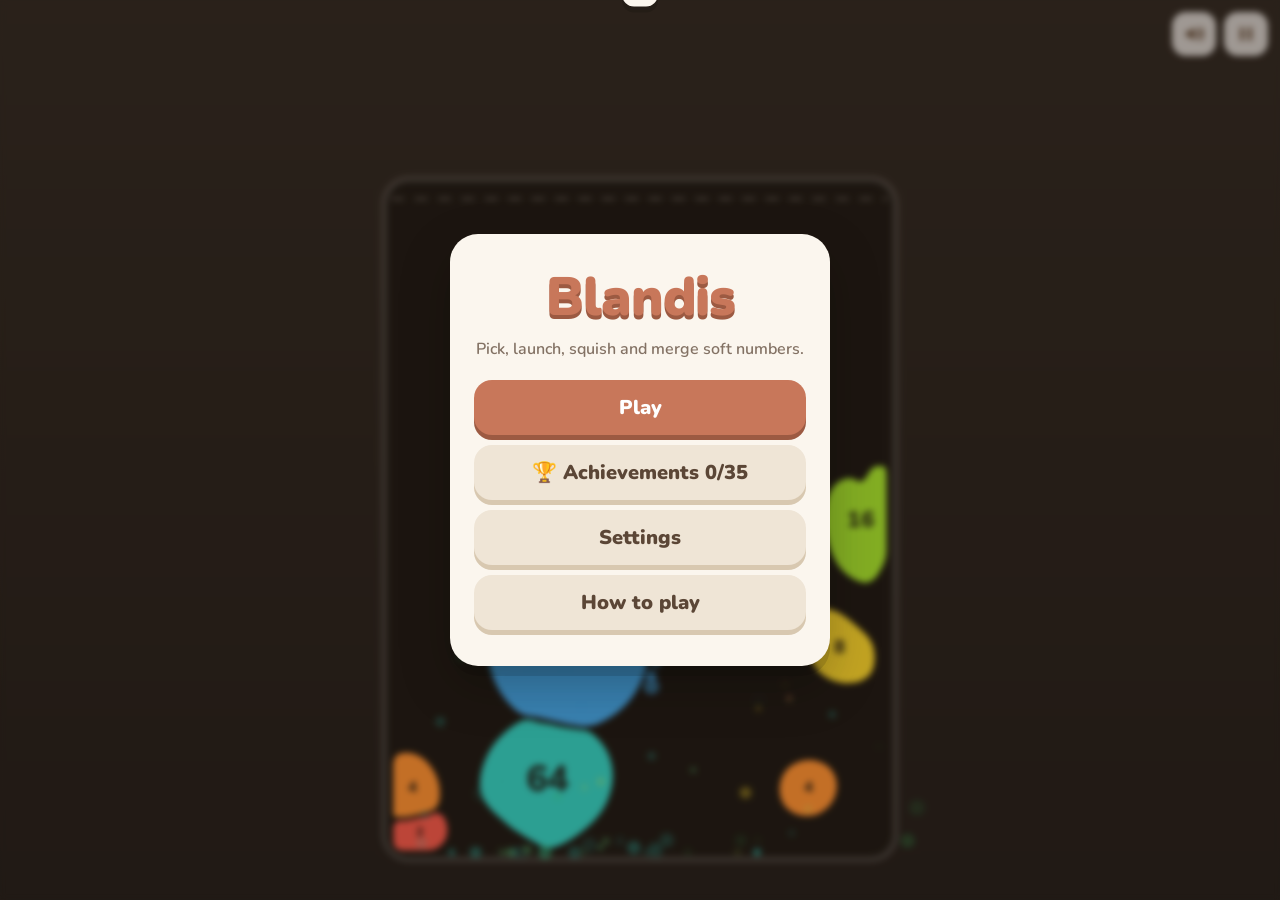
==== index.html @ 6c17c0a5 "Replace fixed launcher with a tray of up to 3 blobs - Next blobs wait squashed in a channel above th" ====
<!doctype html>
<html lang="en">
<head>
<meta charset="utf-8">
<meta name="viewport" content="width=device-width,initial-scale=1,maximum-scale=1,user-scalable=no">
<title>Blandis</title>
<meta name="description" content="Blandis — a free browser game: pick, launch, squish and merge soft numbered blobs up to 2048.">
<meta name="theme-color" content="#121010">
<meta property="og:title" content="Blandis">
<meta property="og:description" content="Pick, launch, squish and merge soft numbered blobs up to 2048.">
<meta property="og:type" content="website">
<link rel="icon" href="favicon.svg" type="image/svg+xml">
<link rel="preconnect" href="https://fonts.googleapis.com">
<link rel="preconnect" href="https://fonts.gstatic.com" crossorigin>
<link href="https://fonts.googleapis.com/css2?family=Nunito:wght@600;800;900&display=swap" rel="stylesheet">
<link rel="stylesheet" href="css/style.css">
<script type="module" src="src/main.js"></script>
</head>
<body>
<canvas id="c"></canvas>
<div id="btns">
  <button id="bMute"></button>
  <button id="bPause"></button>
</div>
<div id="overlay"><div class="card" id="card"></div></div>
<div id="toast" role="status" aria-live="polite"></div>
<noscript>Blandis needs JavaScript to run.</noscript>
</body>
</html>
---- css/style.css ----
:root { --ink:#5b4636; --card:#fbf6ee; --accent:#c8775a; --accent-dk:#9c5a42; --soft:#efe5d6; --soft-dk:#d8c8b0; }
* { box-sizing:border-box; }
html, body { margin:0; height:100%; overflow:hidden; font-family:"Nunito",system-ui,sans-serif;
  user-select:none; -webkit-user-select:none; -webkit-touch-callout:none; touch-action:none; -webkit-tap-highlight-color:transparent; }
body { background:linear-gradient(#1f1b18,#121010); transition:background .4s; }
canvas { position:fixed; inset:0; width:100%; height:100%; display:block; }

/* Top-right buttons */
#btns { position:fixed; top:12px; right:12px; display:flex; gap:8px; z-index:2; }
#btns button { width:44px; height:44px; border-radius:14px; border:0; background:rgba(255,255,255,.75);
  color:var(--ink); cursor:pointer; display:grid; place-items:center; box-shadow:0 3px 0 rgba(0,0,0,.12); }
#btns button:active { transform:translateY(2px); box-shadow:none; }

/* Menu overlay */
#overlay { position:fixed; inset:0; display:grid; place-items:center; background:rgba(70,50,35,.3);
  backdrop-filter:blur(3px); z-index:5; padding:16px; }
#overlay.hide { display:none; }
.card { background:var(--card); color:var(--ink); border-radius:28px; padding:26px 24px; width:min(380px,100%);
  max-height:calc(100vh - 32px); overflow:auto; text-align:center;
  box-shadow:0 10px 0 rgba(0,0,0,.12), 0 20px 50px rgba(0,0,0,.25);
  animation:pop .35s cubic-bezier(.3,1.6,.5,1); }
@keyframes pop { from { transform:scale(.7); opacity:0 } }
h1 { font-size:54px; margin:0 0 4px; font-weight:900; letter-spacing:-1px; color:var(--accent); text-shadow:0 4px 0 var(--accent-dk); }
h2 { margin:0 0 14px; font-weight:900; font-size:28px; }
.sub { margin:0 0 20px; opacity:.75; font-weight:600; }
.card button.big { display:block; width:100%; margin:10px 0; padding:14px; font:inherit; font-weight:900; font-size:20px;
  border:0; border-radius:18px; background:var(--accent); color:#fff; cursor:pointer; box-shadow:0 5px 0 var(--accent-dk); }
.card button.big.alt { background:var(--soft); color:var(--ink); box-shadow:0 5px 0 var(--soft-dk); }
.card button.big:active { transform:translateY(3px); box-shadow:0 2px 0 var(--accent-dk); }
.score { font-size:60px; font-weight:900; margin:4px 0; color:var(--accent); }
.badge { display:inline-block; background:#f2c46b; color:#6b4a1a; border-radius:99px; padding:4px 12px; font-weight:900; font-size:14px; }
ol { text-align:left; margin:12px auto; padding-left:28px; max-width:220px; font-weight:800; }

/* Styles grid */
.grid { display:grid; grid-template-columns:1fr 1fr; gap:10px; margin-bottom:8px; }
.sw { border:3px solid transparent; border-radius:18px; padding:10px 6px; font:inherit; font-weight:800; cursor:pointer; color:inherit; }
.sw.on { border-color:var(--accent); }
.sw[disabled] { cursor:default; opacity:.55; }
.sw .dots { display:flex; justify-content:center; gap:3px; margin-bottom:6px; }
.sw .dots i { width:14px; height:14px; border-radius:50%; display:block; }
.sw small { display:block; font-weight:600; font-size:11px; opacity:.8; }

/* Achievements */
.ach { display:flex; align-items:center; gap:12px; text-align:left; padding:10px; border-radius:16px; background:var(--soft); margin-bottom:8px; }
.ach b { display:block; }
.ach span { font-size:13px; opacity:.8; }
.ach .ic { font-size:22px; width:30px; text-align:center; }
.ach.lock { opacity:.5; }
.progress { height:12px; border-radius:99px; background:var(--soft); overflow:hidden; margin:4px 0 6px; }
.progress i { display:block; height:100%; background:var(--accent); border-radius:99px; }
.warn { margin:0 0 12px; padding:8px 12px; border-radius:12px; background:#f7d9cf; color:#8a2e1a; font-weight:800; font-size:14px; }

/* Settings */
.row { display:flex; align-items:center; justify-content:space-between; gap:10px; padding:10px 12px; margin:8px 0;
  border-radius:16px; background:var(--soft); text-align:left; }
.row > div { display:flex; gap:6px; }
.opt { font:inherit; font-weight:800; font-size:14px; padding:8px 12px; border-radius:12px; border:0; cursor:pointer; background:transparent; color:var(--ink); }
.opt.on { background:var(--accent); color:#fff; }

.help { text-align:left; font-weight:600; line-height:1.5; padding-left:20px; }

/* Achievement toast */
#toast { position:fixed; left:50%; top:16px; transform:translate(-50%,-140%); background:var(--card); color:var(--ink);
  padding:12px 18px; border-radius:18px; font-weight:800; box-shadow:0 6px 0 rgba(0,0,0,.12); z-index:9;
  transition:transform .45s cubic-bezier(.3,1.6,.5,1); text-align:center; max-width:90vw; }
#toast.show { transform:translate(-50%,0); }
#toast small { display:block; font-weight:600; opacity:.75; }

@media (prefers-reduced-motion: reduce) {
  .card, #toast { animation:none; transition:none; }
}
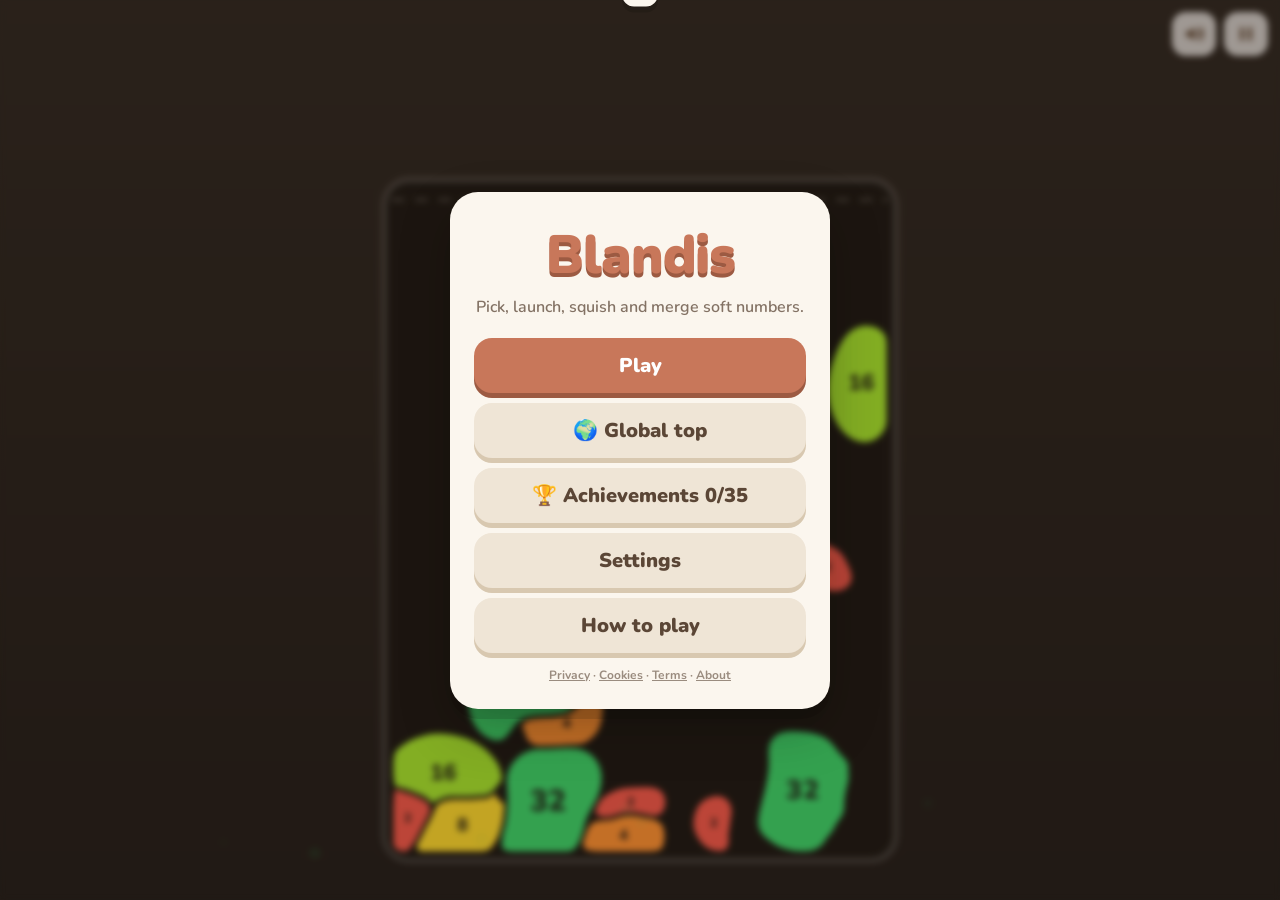
==== commit 81375c26: "Add global leaderboard, legal pages and noncommercial license - Global top 50 backed by a private Cl" ====
--- a/index.html
+++ b/index.html
@@ -10,9 +10,7 @@
 <meta property="og:description" content="Pick, launch, squish and merge soft numbered blobs up to 2048.">
 <meta property="og:type" content="website">
 <link rel="icon" href="favicon.svg" type="image/svg+xml">
-<link rel="preconnect" href="https://fonts.googleapis.com">
-<link rel="preconnect" href="https://fonts.gstatic.com" crossorigin>
-<link href="https://fonts.googleapis.com/css2?family=Nunito:wght@600;800;900&display=swap" rel="stylesheet">
+<link rel="preload" href="fonts/nunito-latin.woff2" as="font" type="font/woff2" crossorigin>
 <link rel="stylesheet" href="css/style.css">
 <script type="module" src="src/main.js"></script>
 </head>
@@ -22,8 +20,10 @@
   <button id="bMute"></button>
   <button id="bPause"></button>
 </div>
+<aside id="side" class="hide" aria-label="Global leaderboard"></aside>
 <div id="overlay"><div class="card" id="card"></div></div>
 <div id="toast" role="status" aria-live="polite"></div>
+<div id="update" class="hide" role="status" aria-live="polite"></div>
 <noscript>Blandis needs JavaScript to run.</noscript>
 </body>
 </html>
--- a/css/style.css
+++ b/css/style.css
@@ -1,3 +1,11 @@
+/* Nunito (variable, 600–900), self-hosted so no visitor data goes to a font CDN. License: fonts/OFL.txt */
+@font-face { font-family:"Nunito"; font-style:normal; font-weight:600 900; font-display:swap;
+  src:url(../fonts/nunito-latin-ext.woff2) format("woff2");
+  unicode-range:U+0100-02BA, U+02BD-02C5, U+02C7-02CC, U+02CE-02D7, U+02DD-02FF, U+0304, U+0308, U+0329, U+1D00-1DBF, U+1E00-1E9F, U+1EF2-1EFF, U+2020, U+20A0-20AB, U+20AD-20C4, U+2113, U+2C60-2C7F, U+A720-A7FF; }
+@font-face { font-family:"Nunito"; font-style:normal; font-weight:600 900; font-display:swap;
+  src:url(../fonts/nunito-latin.woff2) format("woff2");
+  unicode-range:U+0000-00FF, U+0131, U+0152-0153, U+02BB-02BC, U+02C6, U+02DA, U+02DC, U+0304, U+0308, U+0329, U+2000-206F, U+20AC, U+2122, U+2191, U+2193, U+2212, U+2215, U+FEFF, U+FFFD; }
+
 :root { --ink:#5b4636; --card:#fbf6ee; --accent:#c8775a; --accent-dk:#9c5a42; --soft:#efe5d6; --soft-dk:#d8c8b0; }
 * { box-sizing:border-box; }
 html, body { margin:0; height:100%; overflow:hidden; font-family:"Nunito",system-ui,sans-serif;
@@ -57,7 +65,67 @@
 .opt { font:inherit; font-weight:800; font-size:14px; padding:8px 12px; border-radius:12px; border:0; cursor:pointer; background:transparent; color:var(--ink); }
 .opt.on { background:var(--accent); color:#fff; }
 
+.card input { flex:1; min-width:0; font:inherit; font-weight:800; font-size:15px; padding:8px 12px; border-radius:12px;
+  border:2px solid var(--soft-dk); background:#fff; color:var(--ink); user-select:text; -webkit-user-select:text; }
+.card input:focus { outline:none; border-color:var(--accent); }
+.card input.bad { border-color:#c0392b; }
+.sub .opt { margin-left:6px; }
+.note { margin:4px 0 10px; font-size:12px; font-weight:600; opacity:.75; line-height:1.4; }
+.legal { margin:14px 0 0; font-size:12px; font-weight:700; opacity:.6; }
+.note a, .legal a, .check a { color:inherit; }
+.shareText { display:block; width:100%; min-height:84px; margin:10px 0; padding:10px 12px; resize:none; border-radius:14px;
+  border:2px solid var(--soft-dk); background:#fff; color:var(--ink); font:inherit; font-weight:700; font-size:14px;
+  user-select:text; -webkit-user-select:text; }
+.check { display:flex; gap:8px; align-items:flex-start; text-align:left; margin:2px 0 6px; padding:6px 8px; border-radius:12px;
+  font-size:13px; font-weight:700; line-height:1.4; cursor:pointer; }
+.check input { flex:none; width:18px; height:18px; margin:1px 0 0; padding:0; accent-color:var(--accent); }
+.check.bad { background:#f7d9cf; color:#8a2e1a; }
+
+/* Global leaderboard */
+ol.lb { max-width:none; padding-left:34px; }
+ol.lb li { padding:3px 0; overflow-wrap:anywhere; }
+ol.lb li b { float:right; margin-left:10px; }
+ol.lb li.me { color:var(--accent); }
+
 .help { text-align:left; font-weight:600; line-height:1.5; padding-left:20px; }
+
+/* Live leaderboard beside the jar (wide screens only; placed by src/ui/sidebar.js) */
+#side { position:fixed; width:260px; z-index:6; pointer-events:none; background:var(--card); color:var(--ink);
+  border-radius:24px; padding:16px 14px 14px; box-shadow:0 8px 0 rgba(0,0,0,.12), 0 18px 40px rgba(0,0,0,.25); }
+#side.hide { display:none; }
+#side h3 { margin:0 0 10px; font-size:18px; font-weight:900; text-align:center; }
+.lbs-view { position:relative; overflow:hidden; border-radius:14px; }
+.lbs-view.up { mask-image:linear-gradient(transparent, #000 12%); -webkit-mask-image:linear-gradient(transparent, #000 12%); }
+.lbs-view.down { mask-image:linear-gradient(#000 88%, transparent); -webkit-mask-image:linear-gradient(#000 88%, transparent); }
+.lbs-view.up.down { mask-image:linear-gradient(transparent, #000 12%, #000 88%, transparent); -webkit-mask-image:linear-gradient(transparent, #000 12%, #000 88%, transparent); }
+.lbs-list { position:absolute; inset:0; transition:transform .6s cubic-bezier(.3,1.2,.5,1); }
+.lbs-row { position:absolute; left:0; right:0; height:30px; margin:2px 0; padding:0 10px; display:flex; align-items:center; gap:8px;
+  border-radius:10px; font-weight:800; font-size:14px; transition:transform .6s cubic-bezier(.3,1.4,.5,1); }
+.lbs-row i { font-style:normal; width:26px; opacity:.55; font-size:12px; }
+.lbs-row span { flex:1; min-width:0; overflow:hidden; text-overflow:ellipsis; white-space:nowrap; }
+.lbs-row.own span { color:var(--accent); }
+.lbs-row.me { background:var(--accent); color:#fff; z-index:1; box-shadow:0 3px 0 var(--accent-dk); }
+.lbs-row.me i { opacity:.9; }
+.lbs-row.me::after { content:attr(data-up); position:absolute; right:64px; top:6px; padding:1px 7px; border-radius:99px;
+  background:#f2c46b; color:#6b4a1a; font-size:12px; font-weight:900; opacity:0; }
+.lbs-row.me.up { animation:lbsUp .7s cubic-bezier(.3,1.6,.5,1); }
+.lbs-row.me.up::after { animation:lbsBadge 1.2s ease-out; }
+.lbs-row.passed { animation:lbsPassed .7s ease-out; }
+@keyframes lbsUp { 30% { scale:1.08; box-shadow:0 3px 0 var(--accent-dk), 0 0 0 6px rgba(242,196,107,.55); } }
+@keyframes lbsBadge { 0% { opacity:0; translate:0 6px; } 20% { opacity:1; translate:0 -4px; } 80% { opacity:1; } 100% { opacity:0; translate:0 -14px; } }
+@keyframes lbsPassed { 0% { background:#f7d9cf; } 100% { background:transparent; } }
+.lbs-foot { margin-top:10px; text-align:center; font-size:13px; font-weight:700; min-height:18px; }
+.lbs-foot small { font-size:13px; opacity:.85; }
+.lbs-bar { height:8px; margin-top:6px; border-radius:99px; background:var(--soft); overflow:hidden; }
+.lbs-bar i { display:block; height:100%; background:var(--accent); border-radius:99px; transform-origin:left; transition:transform .3s; }
+
+/* "New version" notice (src/update.js) */
+#update { position:fixed; left:50%; bottom:16px; transform:translateX(-50%); z-index:9; display:flex; align-items:center; gap:10px;
+  background:var(--card); color:var(--ink); padding:10px 10px 10px 16px; border-radius:18px; font-weight:800; font-size:14px;
+  box-shadow:0 6px 0 rgba(0,0,0,.12), 0 12px 30px rgba(0,0,0,.25); max-width:calc(100vw - 32px); }
+#update.hide { display:none; }
+#update button { font:inherit; font-weight:900; border:0; border-radius:12px; padding:8px 12px; background:var(--accent); color:#fff;
+  cursor:pointer; box-shadow:0 3px 0 var(--accent-dk); white-space:nowrap; }
 
 /* Achievement toast */
 #toast { position:fixed; left:50%; top:16px; transform:translate(-50%,-140%); background:var(--card); color:var(--ink);
@@ -67,5 +135,5 @@
 #toast small { display:block; font-weight:600; opacity:.75; }
 
 @media (prefers-reduced-motion: reduce) {
-  .card, #toast { animation:none; transition:none; }
+  .card, #toast, .lbs-list, .lbs-row, .lbs-row::after { animation:none; transition:none; }
 }
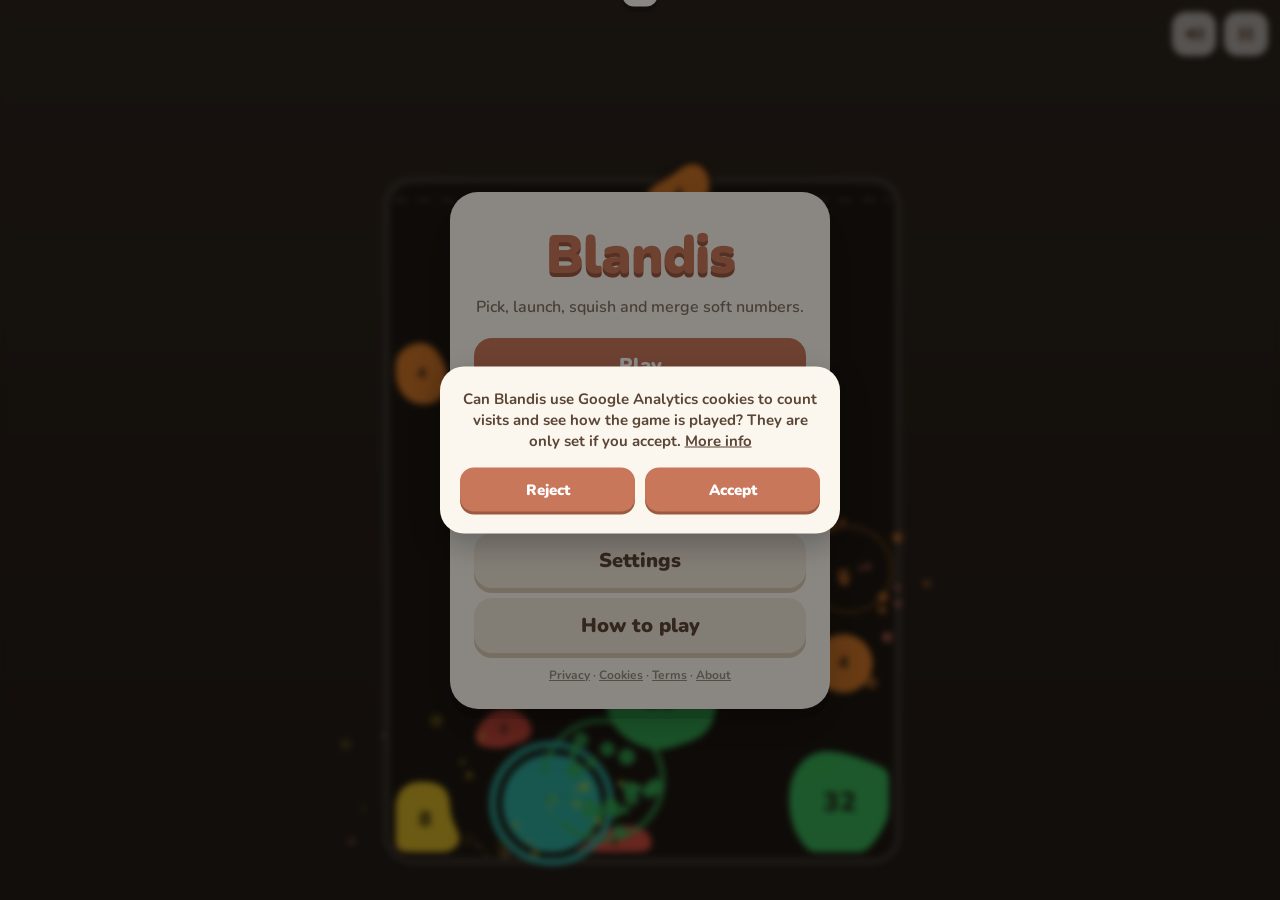
==== commit 0cd515b0: "Add Google Analytics behind a consent banner GA4 only loads after the player accepts it in a centred" ====
--- a/index.html
+++ b/index.html
@@ -24,6 +24,7 @@
 <div id="overlay"><div class="card" id="card"></div></div>
 <div id="toast" role="status" aria-live="polite"></div>
 <div id="update" class="hide" role="status" aria-live="polite"></div>
+<div id="consent" class="hide" role="region" aria-label="Cookies"></div>
 <noscript>Blandis needs JavaScript to run.</noscript>
 </body>
 </html>
--- a/css/style.css
+++ b/css/style.css
@@ -127,6 +127,17 @@
 #update button { font:inherit; font-weight:900; border:0; border-radius:12px; padding:8px 12px; background:var(--accent); color:#fff;
   cursor:pointer; box-shadow:0 3px 0 var(--accent-dk); white-space:nowrap; }
 
+/* Analytics consent banner (src/analytics.js): centred over a dimmed screen; both choices look the same on purpose */
+#consent { position:fixed; left:50%; top:50%; transform:translate(-50%,-50%); z-index:10; width:min(400px,calc(100vw - 32px));
+  background:var(--card); color:var(--ink); padding:22px 20px; border-radius:24px; font-weight:700; font-size:15px; text-align:center;
+  box-shadow:0 0 0 100vmax rgba(0,0,0,.45), 0 12px 30px rgba(0,0,0,.25); }
+#consent.hide { display:none; }
+#consent p { margin:0 0 16px; line-height:1.4; }
+#consent a { color:inherit; }
+#consent div { display:flex; gap:10px; }
+#consent button { flex:1; font:inherit; font-weight:900; border:0; border-radius:14px; padding:12px; background:var(--accent); color:#fff;
+  cursor:pointer; box-shadow:0 3px 0 var(--accent-dk); }
+
 /* Achievement toast */
 #toast { position:fixed; left:50%; top:16px; transform:translate(-50%,-140%); background:var(--card); color:var(--ink);
   padding:12px 18px; border-radius:18px; font-weight:800; box-shadow:0 6px 0 rgba(0,0,0,.12); z-index:9;
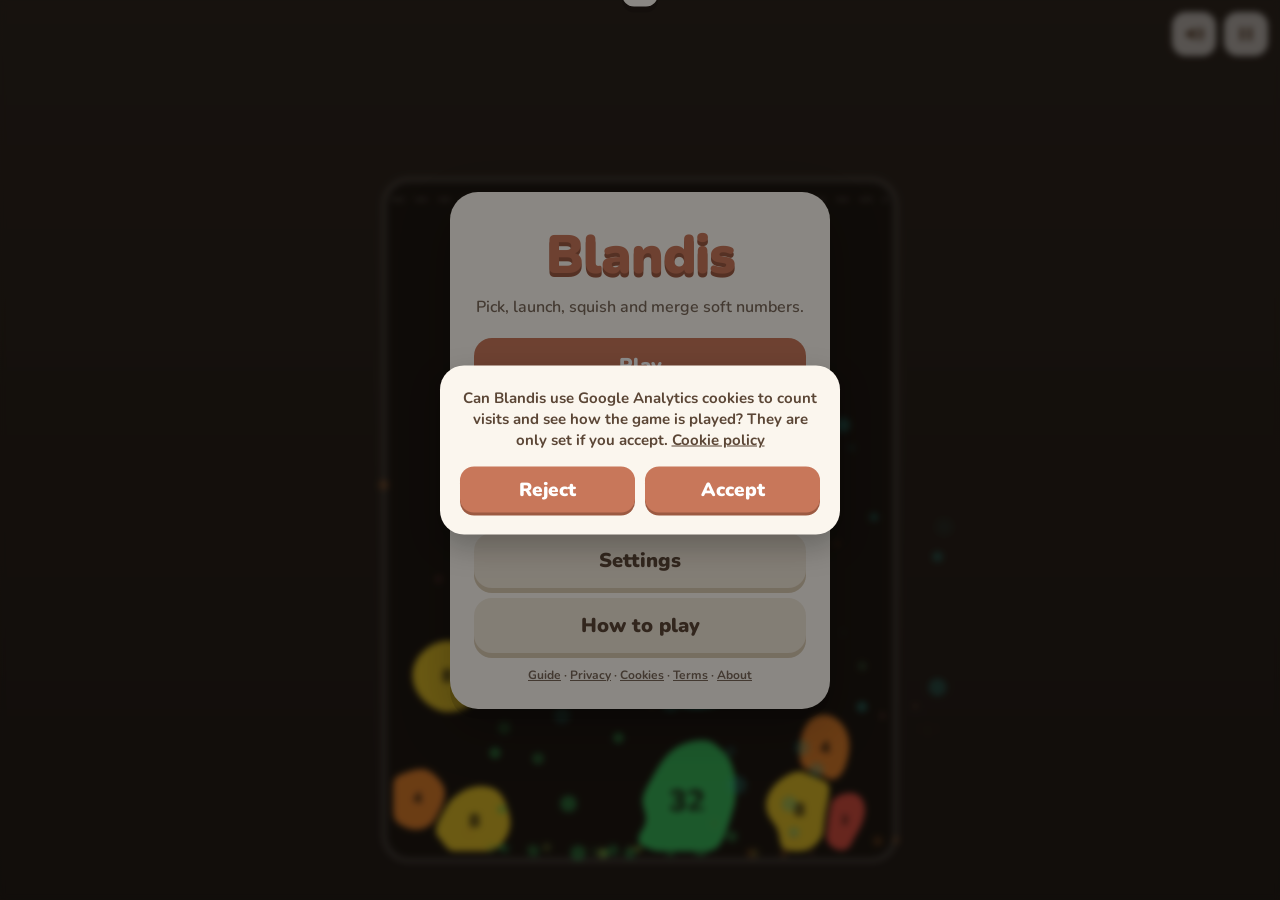
==== commit 6e45aaf7: "Prepare the site for search engines and social sharing The home page gets a descriptive title and de" ====
--- a/index.html
+++ b/index.html
@@ -3,19 +3,62 @@
 <head>
 <meta charset="utf-8">
 <meta name="viewport" content="width=device-width,initial-scale=1,maximum-scale=1,user-scalable=no">
-<title>Blandis</title>
-<meta name="description" content="Blandis — a free browser game: pick, launch, squish and merge soft numbered blobs up to 2048.">
+<title>Blandis – Squishy Physics Merge Puzzle, Free in Your Browser</title>
+<meta name="description" content="Pick, launch and squish soft numbered blobs so equal numbers merge up to 2048. A free physics puzzle game for mobile and desktop browsers: no install, no ads.">
+<link rel="canonical" href="https://blandis.u0f.es/">
 <meta name="theme-color" content="#121010">
-<meta property="og:title" content="Blandis">
-<meta property="og:description" content="Pick, launch, squish and merge soft numbered blobs up to 2048.">
 <meta property="og:type" content="website">
+<meta property="og:site_name" content="Blandis">
+<meta property="og:title" content="Blandis – squishy physics merge puzzle">
+<meta property="og:description" content="Pick, launch, squish and merge soft numbered blobs up to 2048. Free in your browser, on mobile and desktop.">
+<meta property="og:url" content="https://blandis.u0f.es/">
+<meta property="og:locale" content="en_US">
+<meta property="og:locale:alternate" content="es_ES">
+<meta property="og:image" content="https://blandis.u0f.es/img/blandis-social.png">
+<meta property="og:image:width" content="1200">
+<meta property="og:image:height" content="630">
+<meta property="og:image:alt" content="Blandis: soft numbered blobs squishing and merging inside the jar">
+<meta name="twitter:card" content="summary_large_image">
 <link rel="icon" href="favicon.svg" type="image/svg+xml">
+<link rel="apple-touch-icon" href="apple-touch-icon.png">
+<script type="application/ld+json">
+{
+  "@context": "https://schema.org",
+  "@graph": [
+    {
+      "@type": "WebSite",
+      "@id": "https://blandis.u0f.es/#website",
+      "name": "Blandis",
+      "url": "https://blandis.u0f.es/",
+      "inLanguage": ["en", "es"]
+    },
+    {
+      "@type": "VideoGame",
+      "@id": "https://blandis.u0f.es/#game",
+      "name": "Blandis",
+      "url": "https://blandis.u0f.es/",
+      "description": "A free physics puzzle game for the browser: pick, launch, squish and merge soft numbered blobs up to 2048.",
+      "image": "https://blandis.u0f.es/img/blandis-social.png",
+      "genre": ["Puzzle", "Physics puzzle"],
+      "gamePlatform": "Web browser",
+      "applicationCategory": "GameApplication",
+      "operatingSystem": "Any (web browser)",
+      "playMode": "SinglePlayer",
+      "inLanguage": ["en", "es"],
+      "isAccessibleForFree": true,
+      "author": { "@type": "Person", "name": "Joel" },
+      "license": "https://polyformproject.org/licenses/noncommercial/1.0.0/",
+      "subjectOf": { "@type": "WebPage", "url": "https://blandis.u0f.es/how-to-play.html", "name": "How to play Blandis" }
+    }
+  ]
+}
+</script>
 <link rel="preload" href="fonts/nunito-latin.woff2" as="font" type="font/woff2" crossorigin>
 <link rel="stylesheet" href="css/style.css">
 <script type="module" src="src/main.js"></script>
 </head>
 <body>
-<canvas id="c"></canvas>
+<canvas id="c">Blandis is a physics puzzle game: launch soft numbered blobs into the jar and merge equal numbers up to 2048. <a href="how-to-play.html">How to play</a></canvas>
 <div id="btns">
   <button id="bMute"></button>
   <button id="bPause"></button>
@@ -25,6 +68,6 @@
 <div id="toast" role="status" aria-live="polite"></div>
 <div id="update" class="hide" role="status" aria-live="polite"></div>
 <div id="consent" class="hide" role="region" aria-label="Cookies"></div>
-<noscript>Blandis needs JavaScript to run.</noscript>
+<noscript>Blandis needs JavaScript to run. <a href="how-to-play.html">How to play Blandis</a> · <a href="como-jugar.html" hreflang="es" lang="es">Cómo jugar</a> · <a href="legal/about.html">About</a></noscript>
 </body>
 </html>
--- a/css/style.css
+++ b/css/style.css
@@ -30,7 +30,7 @@
 @keyframes pop { from { transform:scale(.7); opacity:0 } }
 h1 { font-size:54px; margin:0 0 4px; font-weight:900; letter-spacing:-1px; color:var(--accent); text-shadow:0 4px 0 var(--accent-dk); }
 h2 { margin:0 0 14px; font-weight:900; font-size:28px; }
-.sub { margin:0 0 20px; opacity:.75; font-weight:600; }
+.sub { margin:0 0 20px; opacity:.8; font-weight:600; }
 .card button.big { display:block; width:100%; margin:10px 0; padding:14px; font:inherit; font-weight:900; font-size:20px;
   border:0; border-radius:18px; background:var(--accent); color:#fff; cursor:pointer; box-shadow:0 5px 0 var(--accent-dk); }
 .card button.big.alt { background:var(--soft); color:var(--ink); box-shadow:0 5px 0 var(--soft-dk); }
@@ -53,6 +53,8 @@
 .ach b { display:block; }
 .ach span { font-size:13px; opacity:.8; }
 .ach .ic { font-size:22px; width:30px; text-align:center; }
+.ach.mode { width:100%; font:inherit; color:inherit; border:3px solid transparent; cursor:pointer; }
+.ach.mode.on { border-color:var(--accent); }
 .ach.lock { opacity:.5; }
 .progress { height:12px; border-radius:99px; background:var(--soft); overflow:hidden; margin:4px 0 6px; }
 .progress i { display:block; height:100%; background:var(--accent); border-radius:99px; }
@@ -64,14 +66,16 @@
 .row > div { display:flex; gap:6px; }
 .opt { font:inherit; font-weight:800; font-size:14px; padding:8px 12px; border-radius:12px; border:0; cursor:pointer; background:transparent; color:var(--ink); }
 .opt.on { background:var(--accent); color:#fff; }
+.tabs { display:flex; justify-content:center; gap:4px; padding:4px; border-radius:14px; background:var(--soft); }
+.tabs .opt { flex:1; font-size:18px; padding:6px 0; }
 
 .card input { flex:1; min-width:0; font:inherit; font-weight:800; font-size:15px; padding:8px 12px; border-radius:12px;
   border:2px solid var(--soft-dk); background:#fff; color:var(--ink); user-select:text; -webkit-user-select:text; }
 .card input:focus { outline:none; border-color:var(--accent); }
 .card input.bad { border-color:#c0392b; }
 .sub .opt { margin-left:6px; }
-.note { margin:4px 0 10px; font-size:12px; font-weight:600; opacity:.75; line-height:1.4; }
-.legal { margin:14px 0 0; font-size:12px; font-weight:700; opacity:.6; }
+.note { margin:4px 0 10px; font-size:12px; font-weight:600; opacity:.8; line-height:1.4; }
+.legal { margin:14px 0 0; font-size:12px; font-weight:700; opacity:.8; }
 .note a, .legal a, .check a { color:inherit; }
 .shareText { display:block; width:100%; min-height:84px; margin:10px 0; padding:10px 12px; resize:none; border-radius:14px;
   border:2px solid var(--soft-dk); background:#fff; color:var(--ink); font:inherit; font-weight:700; font-size:14px;
@@ -135,7 +139,7 @@
 #consent p { margin:0 0 16px; line-height:1.4; }
 #consent a { color:inherit; }
 #consent div { display:flex; gap:10px; }
-#consent button { flex:1; font:inherit; font-weight:900; border:0; border-radius:14px; padding:12px; background:var(--accent); color:#fff;
+#consent button { flex:1; font:inherit; font-weight:900; border:0; border-radius:14px; padding:10px 12px; font-size:19px; background:var(--accent); color:#fff;
   cursor:pointer; box-shadow:0 3px 0 var(--accent-dk); }
 
 /* Achievement toast */
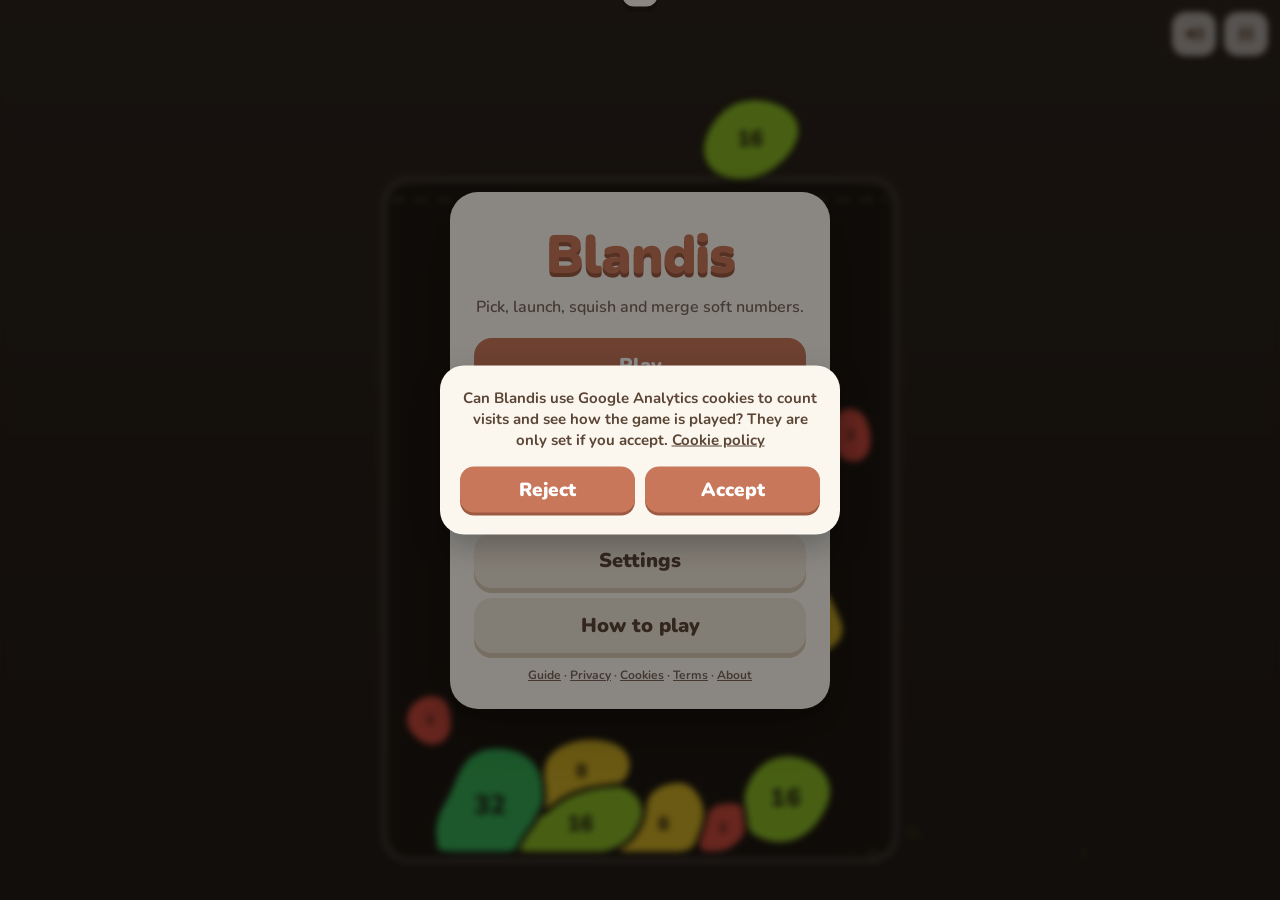
==== commit 15992322: "Fix launch cancelling, add mode achievements and leaderboard mode tabs Cancelling a launch no longer" ====
--- a/index.html
+++ b/index.html
@@ -2,7 +2,7 @@
 <html lang="en">
 <head>
 <meta charset="utf-8">
-<meta name="viewport" content="width=device-width,initial-scale=1,maximum-scale=1,user-scalable=no">
+<meta name="viewport" content="width=device-width,initial-scale=1">
 <title>Blandis – Squishy Physics Merge Puzzle, Free in Your Browser</title>
 <meta name="description" content="Pick, launch and squish soft numbered blobs so equal numbers merge up to 2048. A free physics puzzle game for mobile and desktop browsers: no install, no ads.">
 <link rel="canonical" href="https://blandis.u0f.es/">
@@ -58,7 +58,11 @@
 <script type="module" src="src/main.js"></script>
 </head>
 <body>
-<canvas id="c">Blandis is a physics puzzle game: launch soft numbered blobs into the jar and merge equal numbers up to 2048. <a href="how-to-play.html">How to play</a></canvas>
+<header class="sr-only">
+  <h1>Blandis: squishy physics merge puzzle</h1>
+  <p>Blandis is a free physics puzzle game you play in your browser, on mobile or desktop. Pick a soft numbered blob, launch it into the jar and squish equal numbers together so they merge, all the way up to 2048. No install, no ads.</p>
+</header>
+<canvas id="c"></canvas>
 <div id="btns">
   <button id="bMute"></button>
   <button id="bPause"></button>
--- a/css/style.css
+++ b/css/style.css
@@ -28,7 +28,8 @@
   box-shadow:0 10px 0 rgba(0,0,0,.12), 0 20px 50px rgba(0,0,0,.25);
   animation:pop .35s cubic-bezier(.3,1.6,.5,1); }
 @keyframes pop { from { transform:scale(.7); opacity:0 } }
-h1 { font-size:54px; margin:0 0 4px; font-weight:900; letter-spacing:-1px; color:var(--accent); text-shadow:0 4px 0 var(--accent-dk); }
+.sr-only { position:absolute; width:1px; height:1px; margin:-1px; padding:0; overflow:hidden; clip:rect(0,0,0,0); white-space:nowrap; border:0; }
+.logo { font-size:54px; margin:0 0 4px; font-weight:900; letter-spacing:-1px; color:var(--accent); text-shadow:0 4px 0 var(--accent-dk); }
 h2 { margin:0 0 14px; font-weight:900; font-size:28px; }
 .sub { margin:0 0 20px; opacity:.8; font-weight:600; }
 .card button.big { display:block; width:100%; margin:10px 0; padding:14px; font:inherit; font-weight:900; font-size:20px;
@@ -97,7 +98,10 @@
 #side { position:fixed; width:260px; z-index:6; pointer-events:none; background:var(--card); color:var(--ink);
   border-radius:24px; padding:16px 14px 14px; box-shadow:0 8px 0 rgba(0,0,0,.12), 0 18px 40px rgba(0,0,0,.25); }
 #side.hide { display:none; }
-#side h3 { margin:0 0 10px; font-size:18px; font-weight:900; text-align:center; }
+#side h2 { margin:0 0 10px; font-size:18px; font-weight:900; text-align:center; }
+#side .tabs { pointer-events:auto; }
+#side .tabs .opt { font-size:16px; padding:5px 0; }
+.lbs-mode { margin:6px 0 8px; text-align:center; font-size:13px; font-weight:800; opacity:.7; }
 .lbs-view { position:relative; overflow:hidden; border-radius:14px; }
 .lbs-view.up { mask-image:linear-gradient(transparent, #000 12%); -webkit-mask-image:linear-gradient(transparent, #000 12%); }
 .lbs-view.down { mask-image:linear-gradient(#000 88%, transparent); -webkit-mask-image:linear-gradient(#000 88%, transparent); }
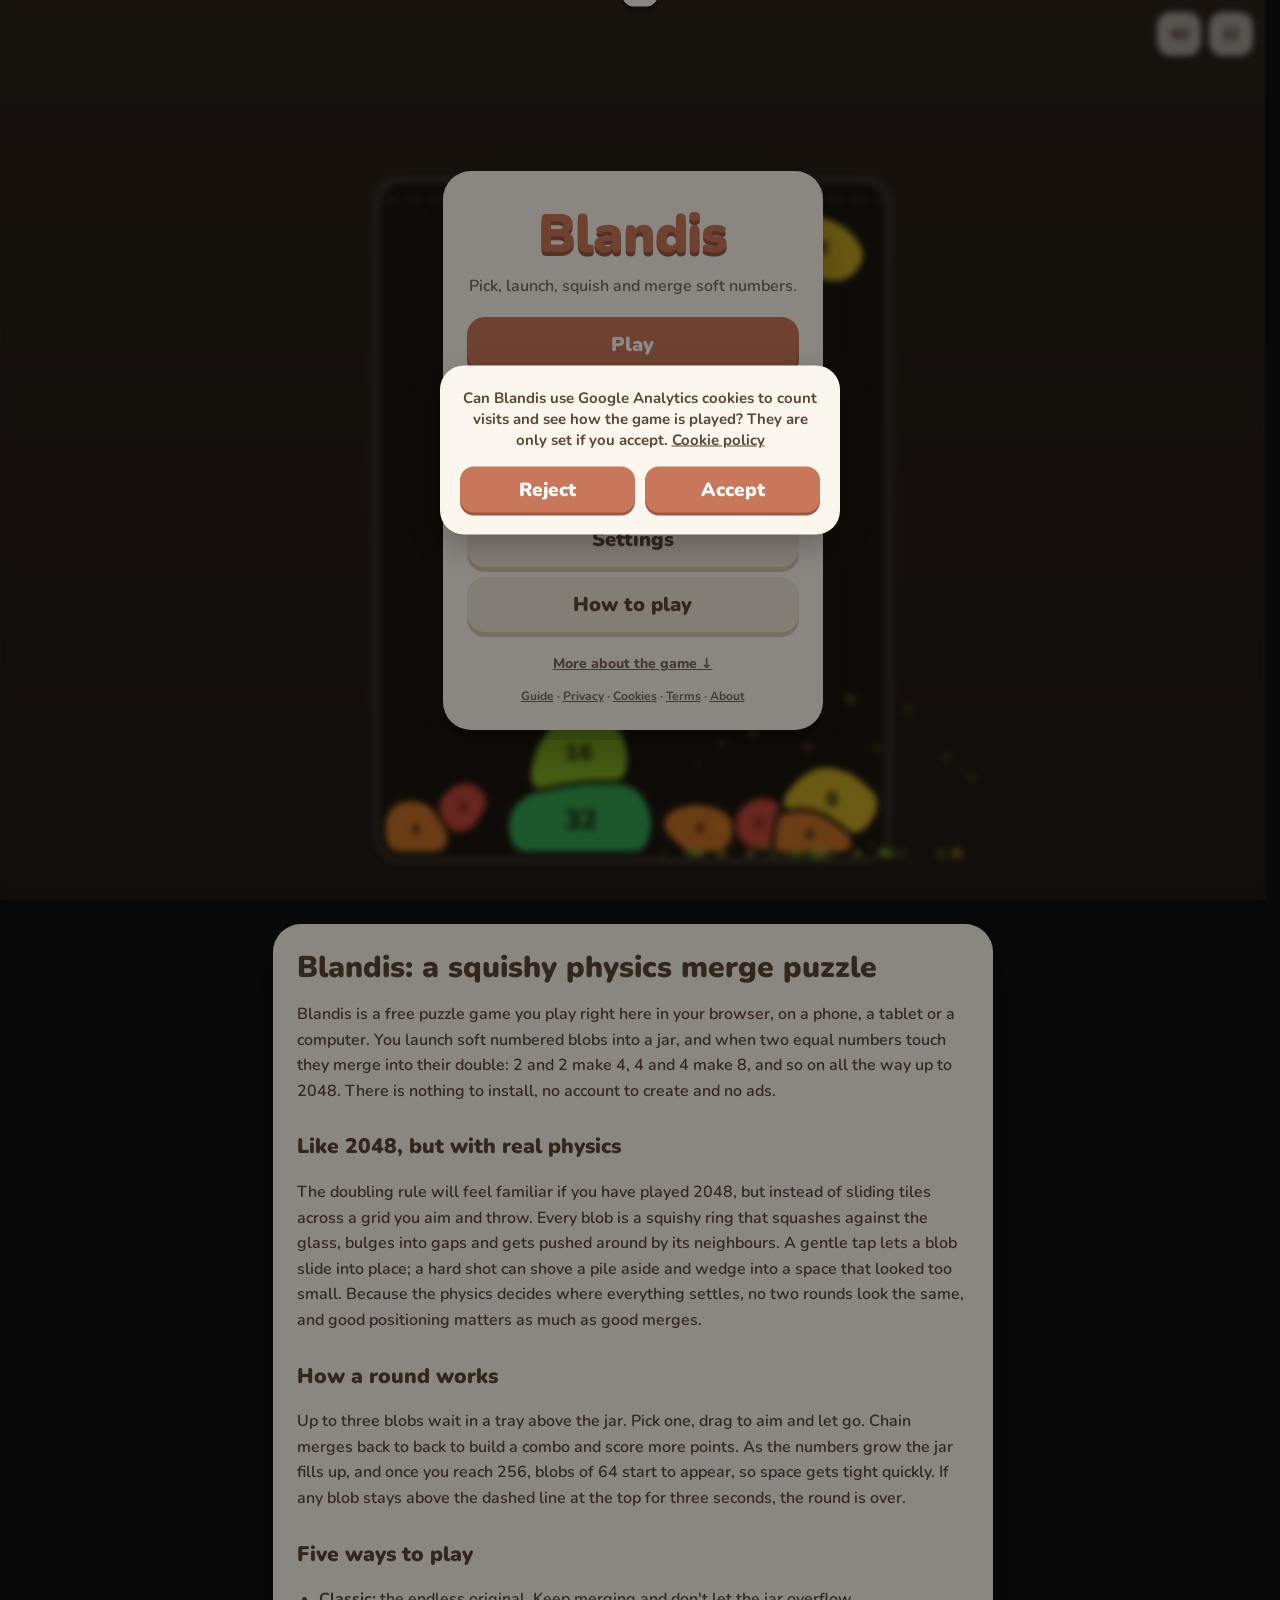
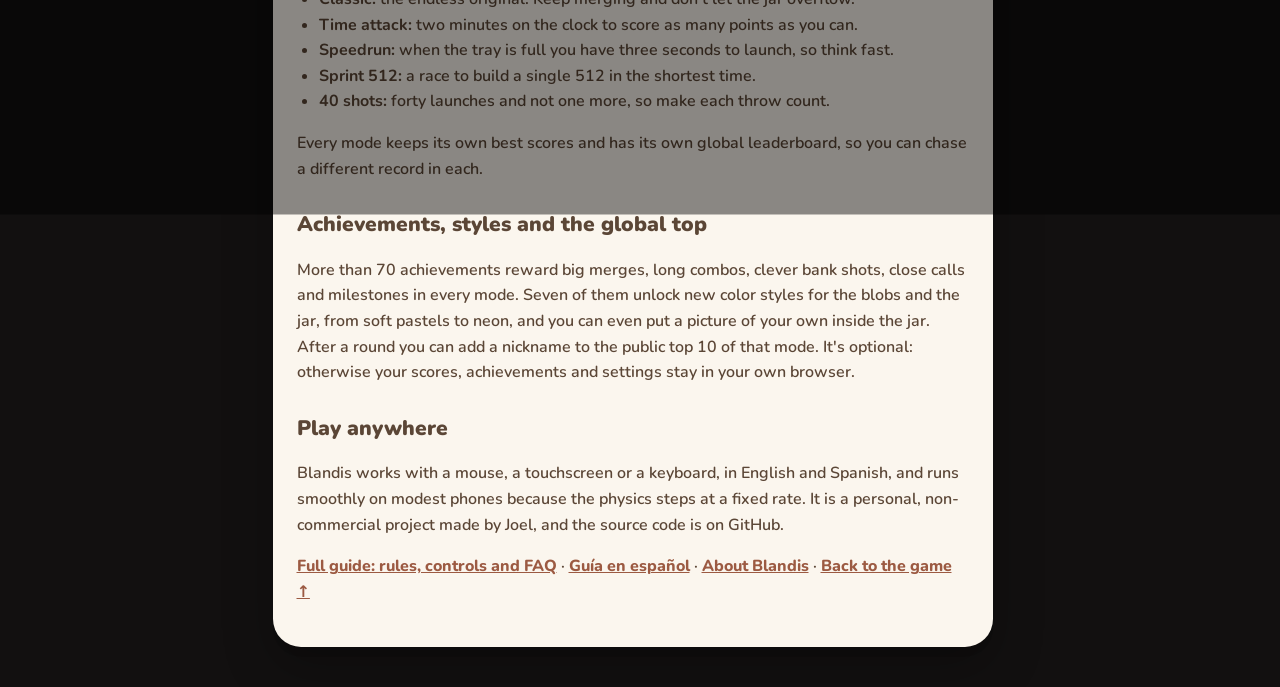
==== commit 28f6cf47: "Add visible game text, richer metadata and AI-readable guides for SEO - Home page scrolls: the game " ====
--- a/index.html
+++ b/index.html
@@ -17,8 +17,13 @@
 <meta property="og:image" content="https://blandis.u0f.es/img/blandis-social.png">
 <meta property="og:image:width" content="1200">
 <meta property="og:image:height" content="630">
+<meta property="og:image:type" content="image/png">
 <meta property="og:image:alt" content="Blandis: soft numbered blobs squishing and merging inside the jar">
 <meta name="twitter:card" content="summary_large_image">
+<meta name="twitter:title" content="Blandis – squishy physics merge puzzle">
+<meta name="twitter:description" content="Pick, launch, squish and merge soft numbered blobs up to 2048. Free in your browser, on mobile and desktop.">
+<meta name="twitter:image" content="https://blandis.u0f.es/img/blandis-social.png">
+<meta name="twitter:image:alt" content="Blandis: soft numbered blobs squishing and merging inside the jar">
 <link rel="icon" href="favicon.svg" type="image/svg+xml">
 <link rel="apple-touch-icon" href="apple-touch-icon.png">
 <script type="application/ld+json">
@@ -30,7 +35,15 @@
       "@id": "https://blandis.u0f.es/#website",
       "name": "Blandis",
       "url": "https://blandis.u0f.es/",
-      "inLanguage": ["en", "es"]
+      "inLanguage": ["en", "es"],
+      "publisher": { "@id": "https://blandis.u0f.es/#author" }
+    },
+    {
+      "@type": "Person",
+      "@id": "https://blandis.u0f.es/#author",
+      "name": "Joel",
+      "url": "https://blandis.u0f.es/legal/about.html",
+      "sameAs": ["https://github.com/u0f"]
     },
     {
       "@type": "VideoGame",
@@ -39,14 +52,22 @@
       "url": "https://blandis.u0f.es/",
       "description": "A free physics puzzle game for the browser: pick, launch, squish and merge soft numbered blobs up to 2048.",
       "image": "https://blandis.u0f.es/img/blandis-social.png",
+      "screenshot": [
+        "https://blandis.u0f.es/img/blandis-gameplay.webp",
+        "https://blandis.u0f.es/img/blandis-game-modes.webp",
+        "https://blandis.u0f.es/img/blandis-achievements.webp"
+      ],
       "genre": ["Puzzle", "Physics puzzle"],
       "gamePlatform": "Web browser",
       "applicationCategory": "GameApplication",
       "operatingSystem": "Any (web browser)",
       "playMode": "SinglePlayer",
+      "numberOfPlayers": { "@type": "QuantitativeValue", "value": 1 },
       "inLanguage": ["en", "es"],
       "isAccessibleForFree": true,
-      "author": { "@type": "Person", "name": "Joel" },
+      "offers": { "@type": "Offer", "price": "0", "priceCurrency": "EUR", "availability": "https://schema.org/InStock" },
+      "dateModified": "2026-11-01",
+      "author": { "@id": "https://blandis.u0f.es/#author" },
       "license": "https://polyformproject.org/licenses/noncommercial/1.0.0/",
       "subjectOf": { "@type": "WebPage", "url": "https://blandis.u0f.es/how-to-play.html", "name": "How to play Blandis" }
     }
@@ -58,17 +79,42 @@
 <script type="module" src="src/main.js"></script>
 </head>
 <body>
-<header class="sr-only">
-  <h1>Blandis: squishy physics merge puzzle</h1>
-  <p>Blandis is a free physics puzzle game you play in your browser, on mobile or desktop. Pick a soft numbered blob, launch it into the jar and squish equal numbers together so they merge, all the way up to 2048. No install, no ads.</p>
-</header>
-<canvas id="c"></canvas>
-<div id="btns">
-  <button id="bMute"></button>
-  <button id="bPause"></button>
+<div id="stage">
+  <canvas id="c"></canvas>
+  <div id="btns">
+    <button id="bMute"></button>
+    <button id="bPause"></button>
+  </div>
+  <aside id="side" class="hide" aria-label="Global leaderboard"></aside>
+  <div id="overlay"><div class="card" id="card"></div></div>
 </div>
-<aside id="side" class="hide" aria-label="Global leaderboard"></aside>
-<div id="overlay"><div class="card" id="card"></div></div>
+<main id="about-game" class="page" lang="en">
+  <h1>Blandis: a squishy physics merge puzzle</h1>
+  <p>Blandis is a free puzzle game you play right here in your browser, on a phone, a tablet or a computer. You launch soft numbered blobs into a jar, and when two equal numbers touch they merge into their double: 2 and 2 make 4, 4 and 4 make 8, and so on all the way up to 2048. There is nothing to install, no account to create and no ads.</p>
+
+  <h2>Like 2048, but with real physics</h2>
+  <p>The doubling rule will feel familiar if you have played 2048, but instead of sliding tiles across a grid you aim and throw. Every blob is a squishy ring that squashes against the glass, bulges into gaps and gets pushed around by its neighbours. A gentle tap lets a blob slide into place; a hard shot can shove a pile aside and wedge into a space that looked too small. Because the physics decides where everything settles, no two rounds look the same, and good positioning matters as much as good merges.</p>
+
+  <h2>How a round works</h2>
+  <p>Up to three blobs wait in a tray above the jar. Pick one, drag to aim and let go. Chain merges back to back to build a combo and score more points. As the numbers grow the jar fills up, and once you reach 256, blobs of 64 start to appear, so space gets tight quickly. If any blob stays above the dashed line at the top for three seconds, the round is over.</p>
+
+  <h2>Five ways to play</h2>
+  <ul>
+    <li><b>Classic:</b> the endless original. Keep merging and don't let the jar overflow.</li>
+    <li><b>Time attack:</b> two minutes on the clock to score as many points as you can.</li>
+    <li><b>Speedrun:</b> when the tray is full you have three seconds to launch, so think fast.</li>
+    <li><b>Sprint 512:</b> a race to build a single 512 in the shortest time.</li>
+    <li><b>40 shots:</b> forty launches and not one more, so make each throw count.</li>
+  </ul>
+  <p>Every mode keeps its own best scores and has its own global leaderboard, so you can chase a different record in each.</p>
+
+  <h2>Achievements, styles and the global top</h2>
+  <p>More than 70 achievements reward big merges, long combos, clever bank shots, close calls and milestones in every mode. Seven of them unlock new color styles for the blobs and the jar, from soft pastels to neon, and you can even put a picture of your own inside the jar. After a round you can add a nickname to the public top 10 of that mode. It's optional: otherwise your scores, achievements and settings stay in your own browser.</p>
+
+  <h2>Play anywhere</h2>
+  <p>Blandis works with a mouse, a touchscreen or a keyboard, in English and Spanish, and runs smoothly on modest phones because the physics steps at a fixed rate. It is a personal, non-commercial project made by Joel, and the source code is on GitHub.</p>
+  <p><a href="how-to-play.html">Full guide: rules, controls and FAQ</a> · <a href="como-jugar.html" hreflang="es" lang="es">Guía en español</a> · <a href="legal/about.html">About Blandis</a> · <a href="#stage">Back to the game ↑</a></p>
+</main>
 <div id="toast" role="status" aria-live="polite"></div>
 <div id="update" class="hide" role="status" aria-live="polite"></div>
 <div id="consent" class="hide" role="region" aria-label="Cookies"></div>
--- a/css/style.css
+++ b/css/style.css
@@ -8,27 +8,45 @@
 
 :root { --ink:#5b4636; --card:#fbf6ee; --accent:#c8775a; --accent-dk:#9c5a42; --soft:#efe5d6; --soft-dk:#d8c8b0; }
 * { box-sizing:border-box; }
-html, body { margin:0; height:100%; overflow:hidden; font-family:"Nunito",system-ui,sans-serif;
-  user-select:none; -webkit-user-select:none; -webkit-touch-callout:none; touch-action:none; -webkit-tap-highlight-color:transparent; }
-body { background:linear-gradient(#1f1b18,#121010); transition:background .4s; }
-canvas { position:fixed; inset:0; width:100%; height:100%; display:block; }
+html, body { margin:0; font-family:"Nunito",system-ui,sans-serif; -webkit-tap-highlight-color:transparent; }
+/* Keep the scrollbar's space when a run hides it, so the canvas never changes width mid-game */
+html { scrollbar-gutter:stable; scrollbar-color:#3a322c #121010; }
+body { background:#121010; transition:background .4s; }
+/* The game fills the first screen; the page scrolls to the text below it except during a run (body.playing, src/main.js).
+   pan-y lets a swipe on the menu scroll the page; during a run every touch on the jar is an aim. */
+#stage { position:relative; height:100vh; height:100svh; overflow:hidden; touch-action:pan-y;
+  background:linear-gradient(#1f1b18,#121010); transition:background .4s;
+  user-select:none; -webkit-user-select:none; -webkit-touch-callout:none; }
+body.playing { overflow:hidden; }
+@media (prefers-reduced-motion: no-preference) { html { scroll-behavior:smooth; } }
+body.playing #stage { touch-action:none; }
+canvas { position:absolute; inset:0; width:100%; height:100%; display:block; }
+
+/* Text about the game, below the first screen */
+.page { width:min(720px, calc(100% - 32px)); margin:24px auto 40px; padding:26px 24px; border-radius:28px;
+  background:var(--card); color:var(--ink); font-weight:600; line-height:1.6;
+  box-shadow:0 10px 0 rgba(0,0,0,.12), 0 20px 50px rgba(0,0,0,.25); }
+.page h1 { margin:0 0 10px; font-size:30px; font-weight:900; line-height:1.2; }
+.page h2 { margin:26px 0 8px; font-size:21px; }
+.page ul { padding-left:22px; }
+.page a { color:var(--accent-dk); font-weight:800; }
+.card .more { display:inline-block; margin-top:12px; font-size:14px; font-weight:800; color:inherit; opacity:.8; }
 
 /* Top-right buttons */
-#btns { position:fixed; top:12px; right:12px; display:flex; gap:8px; z-index:2; }
+#btns { position:absolute; top:12px; right:12px; display:flex; gap:8px; z-index:2; }
 #btns button { width:44px; height:44px; border-radius:14px; border:0; background:rgba(255,255,255,.75);
   color:var(--ink); cursor:pointer; display:grid; place-items:center; box-shadow:0 3px 0 rgba(0,0,0,.12); }
 #btns button:active { transform:translateY(2px); box-shadow:none; }
 
 /* Menu overlay */
-#overlay { position:fixed; inset:0; display:grid; place-items:center; background:rgba(70,50,35,.3);
+#overlay { position:absolute; inset:0; display:grid; place-items:center; background:rgba(70,50,35,.3);
   backdrop-filter:blur(3px); z-index:5; padding:16px; }
 #overlay.hide { display:none; }
 .card { background:var(--card); color:var(--ink); border-radius:28px; padding:26px 24px; width:min(380px,100%);
-  max-height:calc(100vh - 32px); overflow:auto; text-align:center;
+  max-height:calc(100% - 32px); overflow:auto; text-align:center;
   box-shadow:0 10px 0 rgba(0,0,0,.12), 0 20px 50px rgba(0,0,0,.25);
   animation:pop .35s cubic-bezier(.3,1.6,.5,1); }
 @keyframes pop { from { transform:scale(.7); opacity:0 } }
-.sr-only { position:absolute; width:1px; height:1px; margin:-1px; padding:0; overflow:hidden; clip:rect(0,0,0,0); white-space:nowrap; border:0; }
 .logo { font-size:54px; margin:0 0 4px; font-weight:900; letter-spacing:-1px; color:var(--accent); text-shadow:0 4px 0 var(--accent-dk); }
 h2 { margin:0 0 14px; font-weight:900; font-size:28px; }
 .sub { margin:0 0 20px; opacity:.8; font-weight:600; }
@@ -95,7 +113,7 @@
 .help { text-align:left; font-weight:600; line-height:1.5; padding-left:20px; }
 
 /* Live leaderboard beside the jar (wide screens only; placed by src/ui/sidebar.js) */
-#side { position:fixed; width:260px; z-index:6; pointer-events:none; background:var(--card); color:var(--ink);
+#side { position:absolute; width:260px; z-index:6; pointer-events:none; background:var(--card); color:var(--ink);
   border-radius:24px; padding:16px 14px 14px; box-shadow:0 8px 0 rgba(0,0,0,.12), 0 18px 40px rgba(0,0,0,.25); }
 #side.hide { display:none; }
 #side h2 { margin:0 0 10px; font-size:18px; font-weight:900; text-align:center; }
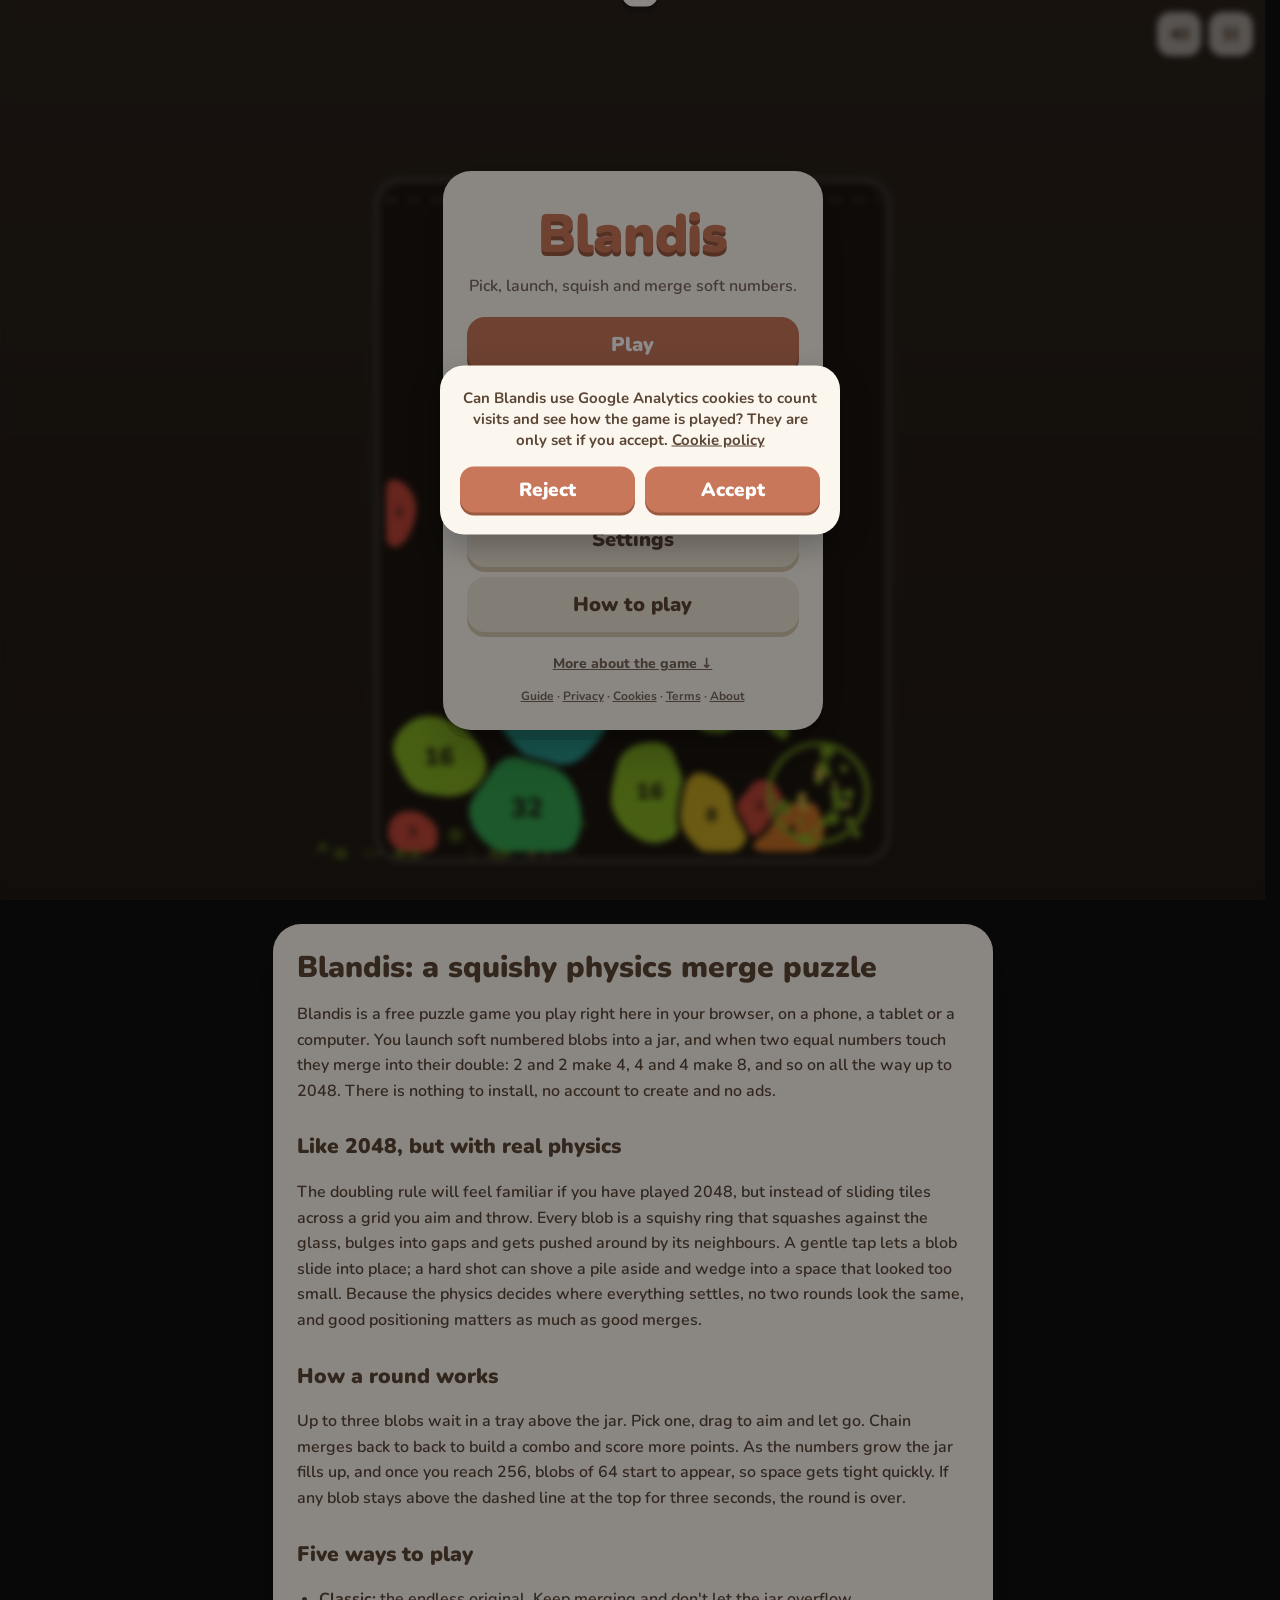
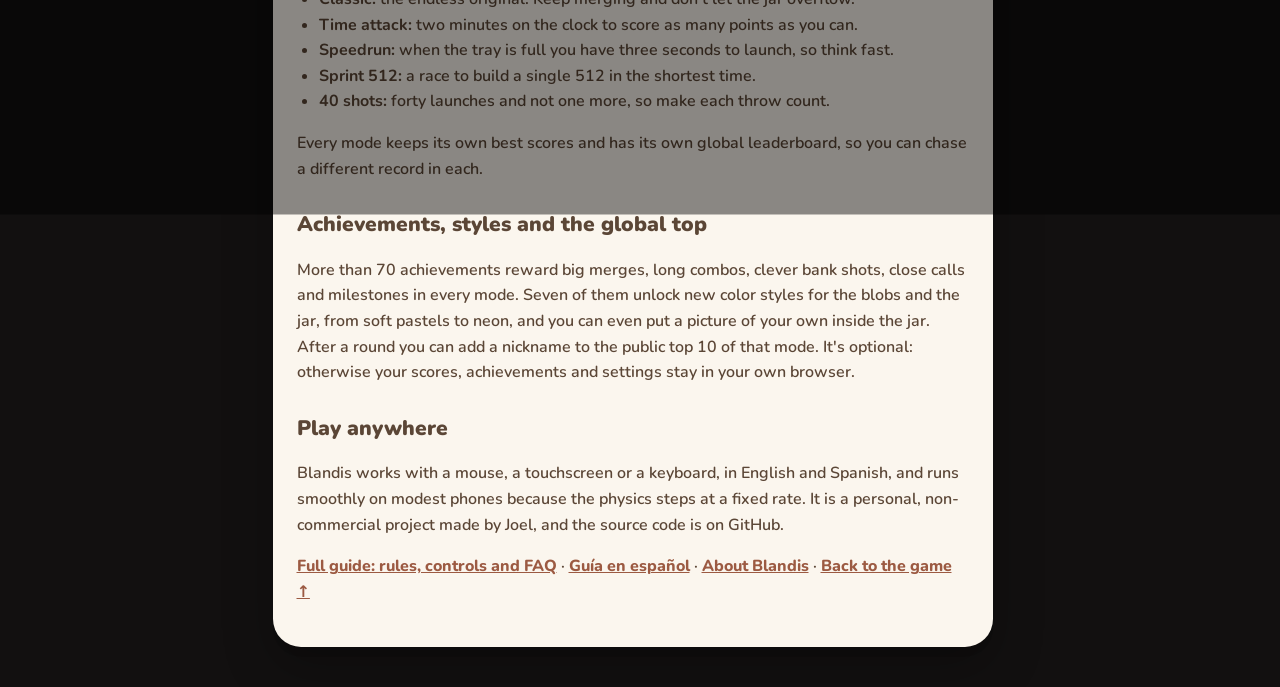
==== commit f4451906: "Repeat Content-Signal for named AI crawlers and add a Markdown home page A crawler with its own robo" ====
--- a/index.html
+++ b/index.html
@@ -6,6 +6,7 @@
 <title>Blandis – Squishy Physics Merge Puzzle, Free in Your Browser</title>
 <meta name="description" content="Pick, launch and squish soft numbered blobs so equal numbers merge up to 2048. A free physics puzzle game for mobile and desktop browsers: no install, no ads.">
 <link rel="canonical" href="https://blandis.u0f.es/">
+<link rel="alternate" type="text/markdown" href="index.md">
 <meta name="theme-color" content="#121010">
 <meta property="og:type" content="website">
 <meta property="og:site_name" content="Blandis">
--- a/css/style.css
+++ b/css/style.css
@@ -14,12 +14,14 @@
 body { background:#121010; transition:background .4s; }
 /* The game fills the first screen; the page scrolls to the text below it except during a run (body.playing, src/main.js).
    pan-y lets a swipe on the menu scroll the page; during a run every touch on the jar is an aim. */
-#stage { position:relative; height:100vh; height:100svh; overflow:hidden; touch-action:pan-y;
+#stage { position:relative; height:100vh; height:100dvh; overflow:hidden; touch-action:pan-y;
   background:linear-gradient(#1f1b18,#121010); transition:background .4s;
   user-select:none; -webkit-user-select:none; -webkit-touch-callout:none; }
 body.playing { overflow:hidden; }
 @media (prefers-reduced-motion: no-preference) { html { scroll-behavior:smooth; } }
 body.playing #stage { touch-action:none; }
+/* Safari's floating toolbar shows the page behind it: keep the text out of sight during a run */
+body.playing .page { display:none; }
 canvas { position:absolute; inset:0; width:100%; height:100%; display:block; }
 
 /* Text about the game, below the first screen */
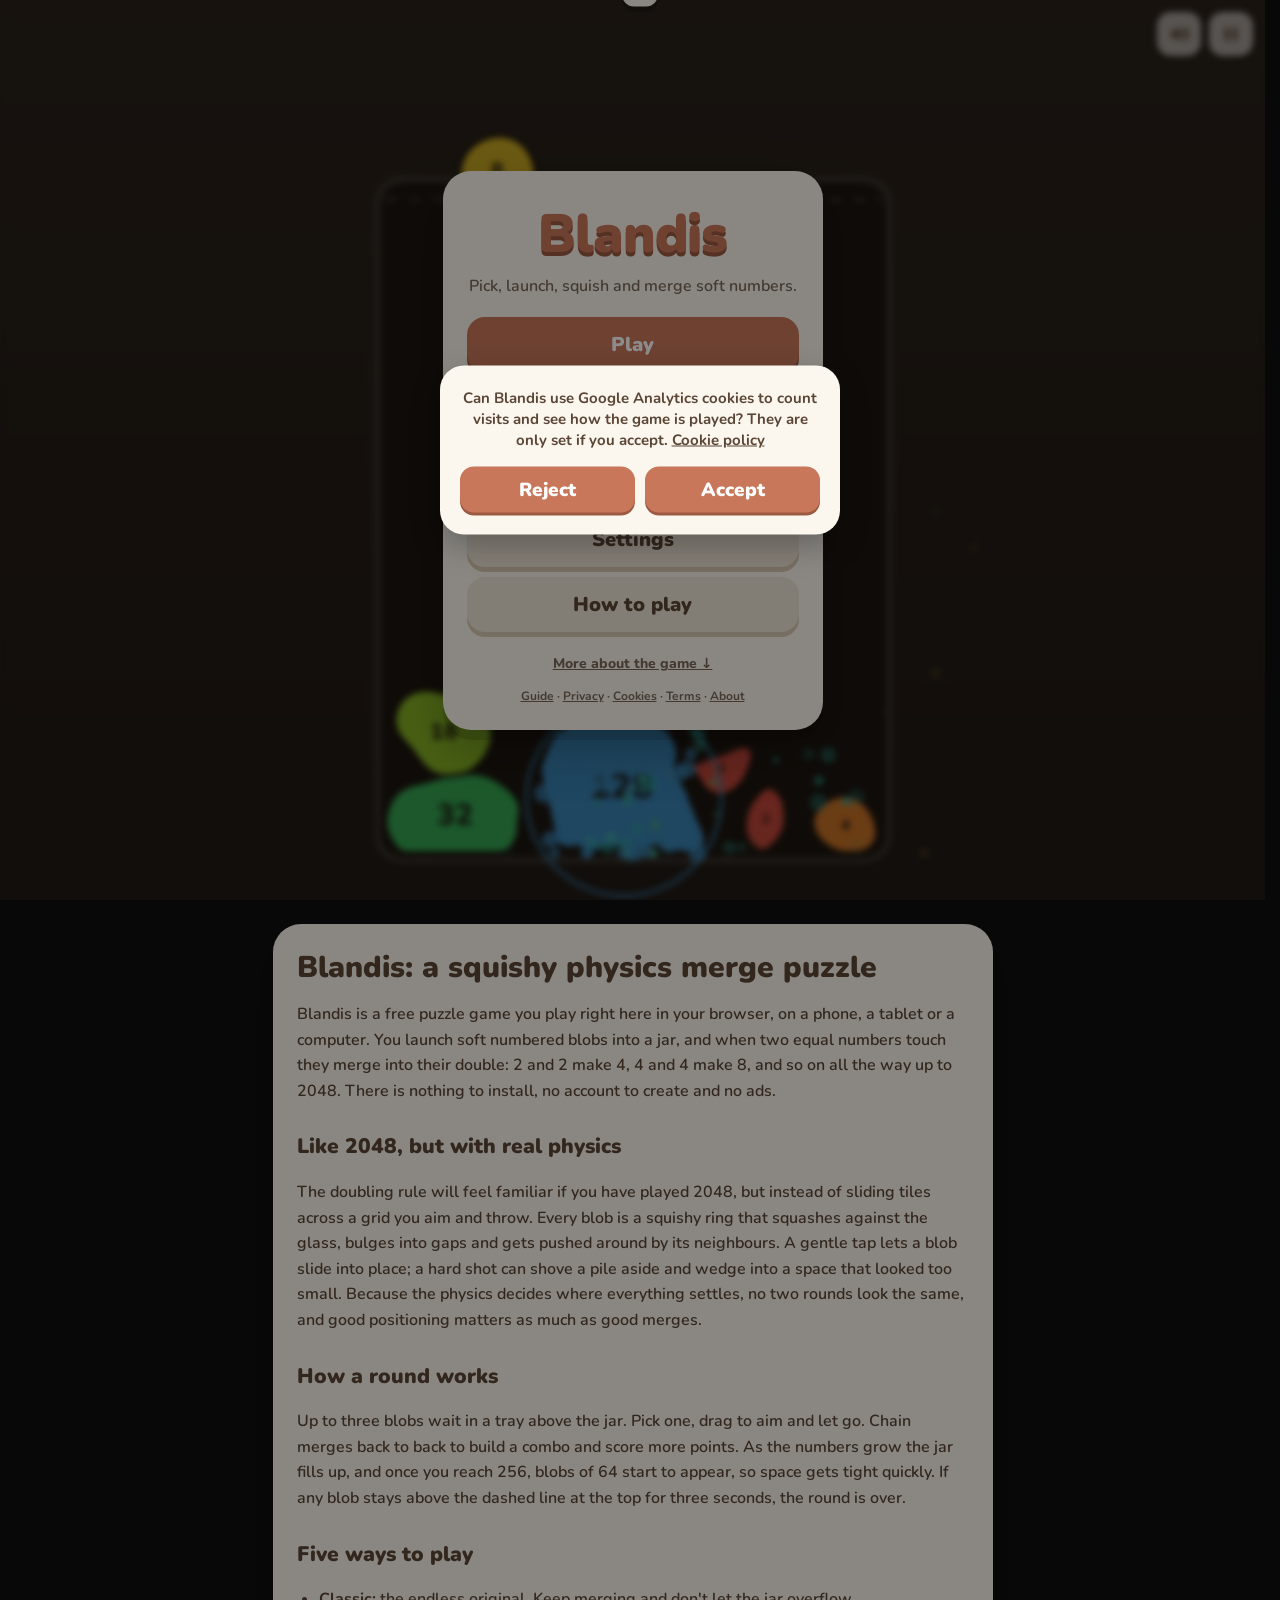
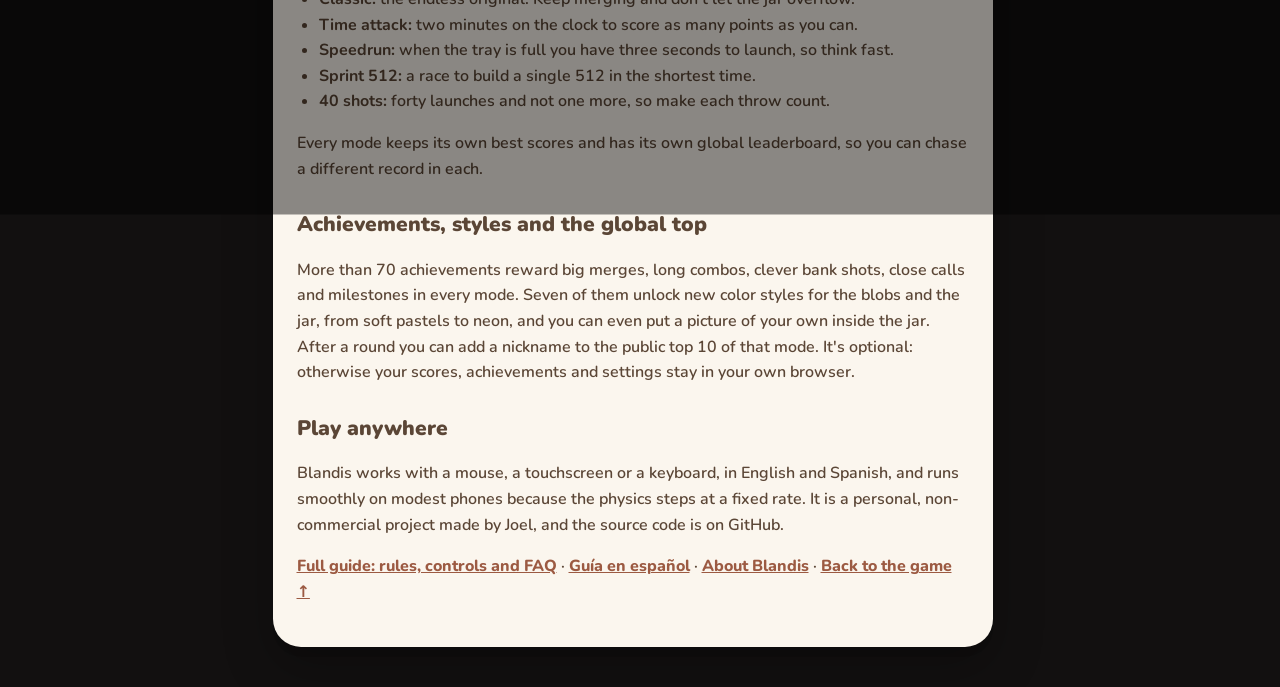
==== commit d03edcd4: "Add Catalan, French, Portuguese, Italian, Japanese, Korean and Urdu Each extra language lives in src" ====
--- a/index.html
+++ b/index.html
@@ -89,7 +89,7 @@
   <aside id="side" class="hide" aria-label="Global leaderboard"></aside>
   <div id="overlay"><div class="card" id="card"></div></div>
 </div>
-<main id="about-game" class="page" lang="en">
+<main id="about-game" class="page" lang="en" dir="ltr">
   <h1>Blandis: a squishy physics merge puzzle</h1>
   <p>Blandis is a free puzzle game you play right here in your browser, on a phone, a tablet or a computer. You launch soft numbered blobs into a jar, and when two equal numbers touch they merge into their double: 2 and 2 make 4, 4 and 4 make 8, and so on all the way up to 2048. There is nothing to install, no account to create and no ads.</p>
 
--- a/css/style.css
+++ b/css/style.css
@@ -22,7 +22,7 @@
 body.playing #stage { touch-action:none; }
 /* Safari's floating toolbar shows the page behind it: keep the text out of sight during a run */
 body.playing .page { display:none; }
-canvas { position:absolute; inset:0; width:100%; height:100%; display:block; }
+canvas { position:absolute; inset:0; width:100%; height:100%; display:block; direction:ltr; }
 
 /* Text about the game, below the first screen */
 .page { width:min(720px, calc(100% - 32px)); margin:24px auto 40px; padding:26px 24px; border-radius:28px;
@@ -30,7 +30,7 @@
   box-shadow:0 10px 0 rgba(0,0,0,.12), 0 20px 50px rgba(0,0,0,.25); }
 .page h1 { margin:0 0 10px; font-size:30px; font-weight:900; line-height:1.2; }
 .page h2 { margin:26px 0 8px; font-size:21px; }
-.page ul { padding-left:22px; }
+.page ul { padding-inline-start:22px; }
 .page a { color:var(--accent-dk); font-weight:800; }
 .card .more { display:inline-block; margin-top:12px; font-size:14px; font-weight:800; color:inherit; opacity:.8; }
 
@@ -58,7 +58,7 @@
 .card button.big:active { transform:translateY(3px); box-shadow:0 2px 0 var(--accent-dk); }
 .score { font-size:60px; font-weight:900; margin:4px 0; color:var(--accent); }
 .badge { display:inline-block; background:#f2c46b; color:#6b4a1a; border-radius:99px; padding:4px 12px; font-weight:900; font-size:14px; }
-ol { text-align:left; margin:12px auto; padding-left:28px; max-width:220px; font-weight:800; }
+ol { text-align:start; margin:12px auto; padding-inline-start:28px; max-width:220px; font-weight:800; }
 
 /* Styles grid */
 .grid { display:grid; grid-template-columns:1fr 1fr; gap:10px; margin-bottom:8px; }
@@ -70,7 +70,7 @@
 .sw small { display:block; font-weight:600; font-size:11px; opacity:.8; }
 
 /* Achievements */
-.ach { display:flex; align-items:center; gap:12px; text-align:left; padding:10px; border-radius:16px; background:var(--soft); margin-bottom:8px; }
+.ach { display:flex; align-items:center; gap:12px; text-align:start; padding:10px; border-radius:16px; background:var(--soft); margin-bottom:8px; }
 .ach b { display:block; }
 .ach span { font-size:13px; opacity:.8; }
 .ach .ic { font-size:22px; width:30px; text-align:center; }
@@ -83,8 +83,8 @@
 
 /* Settings */
 .row { display:flex; align-items:center; justify-content:space-between; gap:10px; padding:10px 12px; margin:8px 0;
-  border-radius:16px; background:var(--soft); text-align:left; }
-.row > div { display:flex; gap:6px; }
+  border-radius:16px; background:var(--soft); text-align:start; }
+.row > div { display:flex; flex-wrap:wrap; justify-content:flex-end; gap:6px; }
 .opt { font:inherit; font-weight:800; font-size:14px; padding:8px 12px; border-radius:12px; border:0; cursor:pointer; background:transparent; color:var(--ink); }
 .opt.on { background:var(--accent); color:#fff; }
 .tabs { display:flex; justify-content:center; gap:4px; padding:4px; border-radius:14px; background:var(--soft); }
@@ -94,25 +94,25 @@
   border:2px solid var(--soft-dk); background:#fff; color:var(--ink); user-select:text; -webkit-user-select:text; }
 .card input:focus { outline:none; border-color:var(--accent); }
 .card input.bad { border-color:#c0392b; }
-.sub .opt { margin-left:6px; }
+.sub .opt { margin-inline-start:6px; }
 .note { margin:4px 0 10px; font-size:12px; font-weight:600; opacity:.8; line-height:1.4; }
 .legal { margin:14px 0 0; font-size:12px; font-weight:700; opacity:.8; }
 .note a, .legal a, .check a { color:inherit; }
 .shareText { display:block; width:100%; min-height:84px; margin:10px 0; padding:10px 12px; resize:none; border-radius:14px;
   border:2px solid var(--soft-dk); background:#fff; color:var(--ink); font:inherit; font-weight:700; font-size:14px;
   user-select:text; -webkit-user-select:text; }
-.check { display:flex; gap:8px; align-items:flex-start; text-align:left; margin:2px 0 6px; padding:6px 8px; border-radius:12px;
+.check { display:flex; gap:8px; align-items:flex-start; text-align:start; margin:2px 0 6px; padding:6px 8px; border-radius:12px;
   font-size:13px; font-weight:700; line-height:1.4; cursor:pointer; }
 .check input { flex:none; width:18px; height:18px; margin:1px 0 0; padding:0; accent-color:var(--accent); }
 .check.bad { background:#f7d9cf; color:#8a2e1a; }
 
 /* Global leaderboard */
-ol.lb { max-width:none; padding-left:34px; }
+ol.lb { max-width:none; padding-inline-start:34px; }
 ol.lb li { padding:3px 0; overflow-wrap:anywhere; }
-ol.lb li b { float:right; margin-left:10px; }
+ol.lb li b { float:inline-end; margin-inline-start:10px; }
 ol.lb li.me { color:var(--accent); }
 
-.help { text-align:left; font-weight:600; line-height:1.5; padding-left:20px; }
+.help { text-align:start; font-weight:600; line-height:1.5; padding-inline-start:20px; }
 
 /* Live leaderboard beside the jar (wide screens only; placed by src/ui/sidebar.js) */
 #side { position:absolute; width:260px; z-index:6; pointer-events:none; background:var(--card); color:var(--ink);
